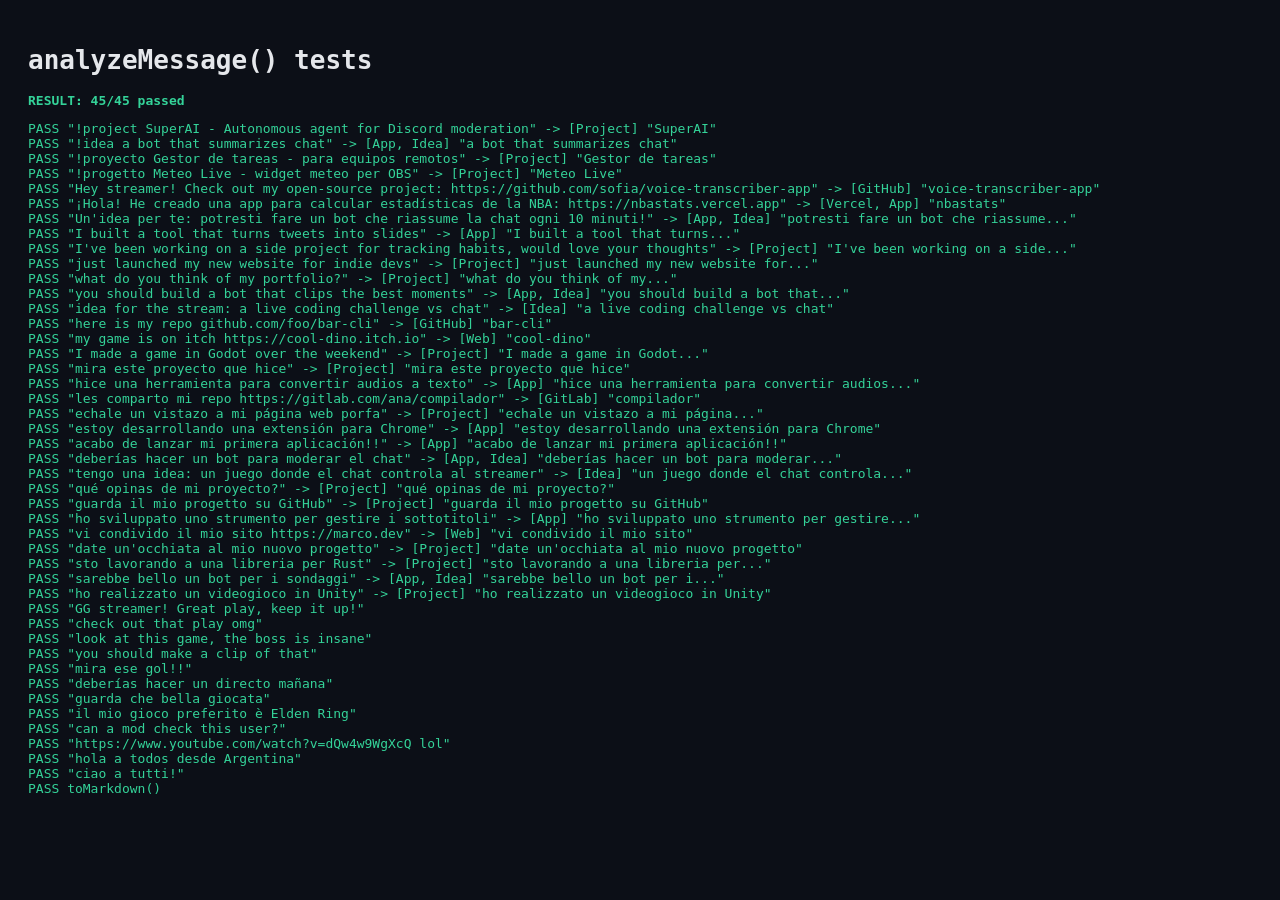
==== tests/analyze_message.html @ 1740136f "Add localStorage persistence, search & tag filter, Copy Markdown export, and expanded EN/ES/IT detec" ====
<!DOCTYPE html>
<html lang="en">
<head>
  <meta charset="UTF-8">
  <title>ChatProjectTracker - analyzeMessage() tests</title>
  <style>
    body { font-family: monospace; background: #0c0f17; color: #e5e7eb; padding: 20px; }
    .pass { color: #34d399; } .fail { color: #ef4444; font-weight: bold; }
  </style>
</head>
<body>
  <h1>analyzeMessage() tests</h1>
  <div id="summary"></div>
  <pre id="results"></pre>
  <script src="../chat_project_tracker.js"></script>
  <script>
    const tracker = new ChatProjectTracker({ containerId: '__none__', persist: false });

    // [text, expectedDetected, expectedTags (optional, subset), expectedTitle (optional)]
    const cases = [
      // Commands
      ['!project SuperAI - Autonomous agent for Discord moderation', true, ['Project'], 'SuperAI'],
      ['!idea a bot that summarizes chat', true, ['Idea', 'App']],
      ['!proyecto Gestor de tareas - para equipos remotos', true, [], 'Gestor de tareas'],
      ['!progetto Meteo Live - widget meteo per OBS', true, [], 'Meteo Live'],
      // Existing simulator messages
      ['Hey streamer! Check out my open-source project: https://github.com/sofia/voice-transcriber-app', true, ['GitHub'], 'voice-transcriber-app'],
      ['¡Hola! He creado una app para calcular estadísticas de la NBA: https://nbastats.vercel.app', true, ['Vercel', 'App'], 'nbastats'],
      ["Un'idea per te: potresti fare un bot che riassume la chat ogni 10 minuti!", true, ['Idea', 'App']],
      // English
      ['I built a tool that turns tweets into slides', true, ['App']],
      ["I've been working on a side project for tracking habits, would love your thoughts", true],
      ['just launched my new website for indie devs', true],
      ['what do you think of my portfolio?', true],
      ['you should build a bot that clips the best moments', true, ['Idea', 'App']],
      ['idea for the stream: a live coding challenge vs chat', true, ['Idea']],
      ['here is my repo github.com/foo/bar-cli', true, ['GitHub'], 'bar-cli'],
      ['my game is on itch https://cool-dino.itch.io', true, ['Web'], 'cool-dino'],
      ['I made a game in Godot over the weekend', true],
      // Spanish
      ['mira este proyecto que hice', true],
      ['hice una herramienta para convertir audios a texto', true, ['App']],
      ['les comparto mi repo https://gitlab.com/ana/compilador', true, ['GitLab'], 'compilador'],
      ['echale un vistazo a mi página web porfa', true],
      ['estoy desarrollando una extensión para Chrome', true, ['App']],
      ['acabo de lanzar mi primera aplicación!!', true, ['App']],
      ['deberías hacer un bot para moderar el chat', true, ['Idea', 'App']],
      ['tengo una idea: un juego donde el chat controla al streamer', true, ['Idea']],
      ['qué opinas de mi proyecto?', true],
      // Italian
      ['guarda il mio progetto su GitHub', true],
      ['ho sviluppato uno strumento per gestire i sottotitoli', true, ['App']],
      ['vi condivido il mio sito https://marco.dev', true, ['Web']],
      ["date un'occhiata al mio nuovo progetto", true],
      ['sto lavorando a una libreria per Rust', true],
      ['sarebbe bello un bot per i sondaggi', true, ['Idea', 'App']],
      ['ho realizzato un videogioco in Unity', true],
      // Negatives (chit-chat)
      ['GG streamer! Great play, keep it up!', false],
      ['check out that play omg', false],
      ['look at this game, the boss is insane', false],
      ['you should make a clip of that', false],
      ['mira ese gol!!', false],
      ['deberías hacer un directo mañana', false],
      ['guarda che bella giocata', false],
      ['il mio gioco preferito è Elden Ring', false],
      ['can a mod check this user?', false],
      ['https://www.youtube.com/watch?v=dQw4w9WgXcQ lol', false],
      ['hola a todos desde Argentina', false],
      ['ciao a tutti!', false]
    ];

    let pass = 0;
    const lines = cases.map(([text, expected, tags = [], title]) => {
      const res = tracker.analyzeMessage({ id: 't', author: 'tester', text });
      const errors = [];
      if (!!res !== expected) errors.push(`detected=${!!res}, expected ${expected}`);
      if (res && expected) {
        tags.forEach(t => { if (!res.tags.includes(t)) errors.push(`missing tag ${t} (got ${res.tags.join(',')})`); });
        if (title && res.title !== title) errors.push(`title="${res.title}", expected "${title}"`);
      }
      if (!errors.length) pass++;
      const detail = res ? ` -> [${res.tags.join(', ')}] "${res.title}"` : '';
      return `${errors.length ? 'FAIL' : 'PASS'} ${JSON.stringify(text)}${detail}${errors.length ? '\n     ' + errors.join('; ') : ''}`;
    });

    // Markdown export
    const md = tracker.toMarkdown([
      { title: 'voice [beta]', url: 'https://github.com/sofia/voice_(app)', author: 'SofiaCode', description: 'Line one\nline two' },
      { title: 'SuperAI', url: '', author: 'AlexDev', description: 'Autonomous agent' },
      { title: 'nbastats', url: 'https://nbastats.vercel.app', author: 'Carlos_VE', description: 'He creado una app: https://nbastats.vercel.app' }
    ]);
    const expectedMd = '- [voice \\[beta\\]](https://github.com/sofia/voice_%28app%29) by @SofiaCode: Line one line two\n- **SuperAI** by @AlexDev: Autonomous agent\n- [nbastats](https://nbastats.vercel.app) by @Carlos_VE: He creado una app';
    const mdOk = md === expectedMd;
    if (mdOk) pass++;
    lines.push(`${mdOk ? 'PASS' : 'FAIL'} toMarkdown()${mdOk ? '' : '\n     got: ' + JSON.stringify(md)}`);

    const total = cases.length + 1;
    document.getElementById('results').innerHTML = lines
      .map(l => `<span class="${l.startsWith('PASS') ? 'pass' : 'fail'}">${l.replace(/</g, '&lt;')}</span>`).join('\n');
    document.getElementById('summary').innerHTML =
      `<b class="${pass === total ? 'pass' : 'fail'}" id="result-line">RESULT: ${pass}/${total} passed</b>`;
  </script>
</body>
</html>
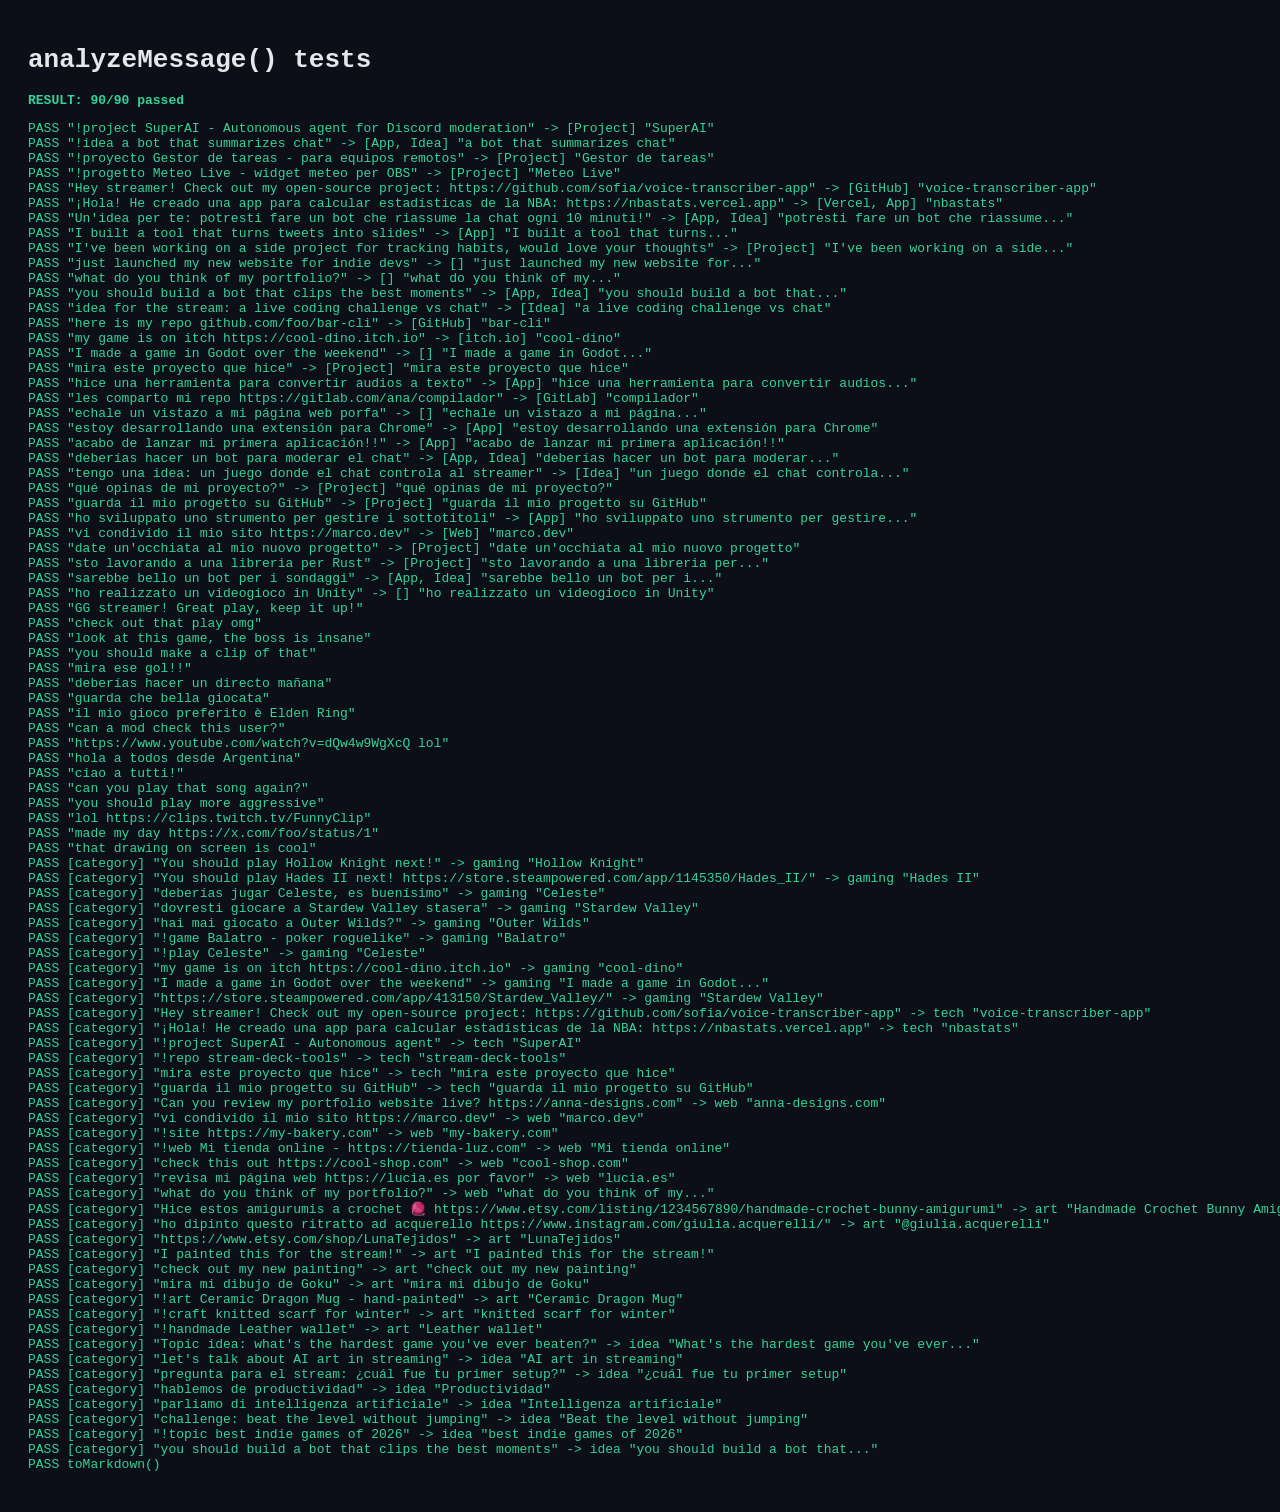
==== commit 0b07d0b8: "Universal Live Showcase: 5 categories with auto-detection & commands, category chips, Stream Mode, t" ====
--- a/tests/analyze_message.html
+++ b/tests/analyze_message.html
@@ -2,7 +2,7 @@
 <html lang="en">
 <head>
   <meta charset="UTF-8">
-  <title>ChatProjectTracker - analyzeMessage() tests</title>
+  <title>ChatProjectTracker - analyzeMessage() & category tests</title>
   <style>
     body { font-family: monospace; background: #0c0f17; color: #e5e7eb; padding: 20px; }
     .pass { color: #34d399; } .fail { color: #ef4444; font-weight: bold; }
@@ -35,7 +35,7 @@
       ['you should build a bot that clips the best moments', true, ['Idea', 'App']],
       ['idea for the stream: a live coding challenge vs chat', true, ['Idea']],
       ['here is my repo github.com/foo/bar-cli', true, ['GitHub'], 'bar-cli'],
-      ['my game is on itch https://cool-dino.itch.io', true, ['Web'], 'cool-dino'],
+      ['my game is on itch https://cool-dino.itch.io', true, ['itch.io'], 'cool-dino'],
       ['I made a game in Godot over the weekend', true],
       // Spanish
       ['mira este proyecto que hice', true],
@@ -67,7 +67,61 @@
       ['can a mod check this user?', false],
       ['https://www.youtube.com/watch?v=dQw4w9WgXcQ lol', false],
       ['hola a todos desde Argentina', false],
-      ['ciao a tutti!', false]
+      ['ciao a tutti!', false],
+      ['can you play that song again?', false],
+      ['you should play more aggressive', false],
+      ['lol https://clips.twitch.tv/FunnyClip', false],
+      ['made my day https://x.com/foo/status/1', false],
+      ['that drawing on screen is cool', false]
+    ];
+
+    // [text, expectedCategory, expectedTitle (optional)]
+    const categoryCases = [
+      // 🎮 Gaming
+      ['You should play Hollow Knight next!', 'gaming', 'Hollow Knight'],
+      ['You should play Hades II next! https://store.steampowered.com/app/1145350/Hades_II/', 'gaming', 'Hades II'],
+      ['deberías jugar Celeste, es buenísimo', 'gaming', 'Celeste'],
+      ['dovresti giocare a Stardew Valley stasera', 'gaming', 'Stardew Valley'],
+      ['hai mai giocato a Outer Wilds?', 'gaming', 'Outer Wilds'],
+      ['!game Balatro - poker roguelike', 'gaming', 'Balatro'],
+      ['!play Celeste', 'gaming', 'Celeste'],
+      ['my game is on itch https://cool-dino.itch.io', 'gaming', 'cool-dino'],
+      ['I made a game in Godot over the weekend', 'gaming'],
+      ['https://store.steampowered.com/app/413150/Stardew_Valley/', 'gaming', 'Stardew Valley'],
+      // 💻 Tech & Code
+      ['Hey streamer! Check out my open-source project: https://github.com/sofia/voice-transcriber-app', 'tech'],
+      ['¡Hola! He creado una app para calcular estadísticas de la NBA: https://nbastats.vercel.app', 'tech'],
+      ['!project SuperAI - Autonomous agent', 'tech', 'SuperAI'],
+      ['!repo stream-deck-tools', 'tech'],
+      ['mira este proyecto que hice', 'tech'],
+      ['guarda il mio progetto su GitHub', 'tech'],
+      // 🌐 Websites & Portals
+      ['Can you review my portfolio website live? https://anna-designs.com', 'web', 'anna-designs.com'],
+      ['vi condivido il mio sito https://marco.dev', 'web', 'marco.dev'],
+      ['!site https://my-bakery.com', 'web', 'my-bakery.com'],
+      ['!web Mi tienda online - https://tienda-luz.com', 'web', 'Mi tienda online'],
+      ['check this out https://cool-shop.com', 'web', 'cool-shop.com'],
+      ['revisa mi página web https://lucia.es por favor', 'web'],
+      ['what do you think of my portfolio?', 'web'],
+      // 🎨 Handmade & Art
+      ['Hice estos amigurumis a crochet 🧶 https://www.etsy.com/listing/1234567890/handmade-crochet-bunny-amigurumi', 'art', 'Handmade Crochet Bunny Amigurumi'],
+      ['ho dipinto questo ritratto ad acquerello https://www.instagram.com/giulia.acquerelli/', 'art', '@giulia.acquerelli'],
+      ['https://www.etsy.com/shop/LunaTejidos', 'art', 'LunaTejidos'],
+      ['I painted this for the stream!', 'art'],
+      ['check out my new painting', 'art'],
+      ['mira mi dibujo de Goku', 'art'],
+      ['!art Ceramic Dragon Mug - hand-painted', 'art', 'Ceramic Dragon Mug'],
+      ['!craft knitted scarf for winter', 'art'],
+      ['!handmade Leather wallet', 'art'],
+      // 💡 Ideas & Topics
+      ["Topic idea: what's the hardest game you've ever beaten?", 'idea'],
+      ["let's talk about AI art in streaming", 'idea', 'AI art in streaming'],
+      ['pregunta para el stream: ¿cuál fue tu primer setup?', 'idea'],
+      ['hablemos de productividad', 'idea', 'Productividad'],
+      ['parliamo di intelligenza artificiale', 'idea', 'Intelligenza artificiale'],
+      ['challenge: beat the level without jumping', 'idea', 'Beat the level without jumping'],
+      ['!topic best indie games of 2026', 'idea'],
+      ['you should build a bot that clips the best moments', 'idea']
     ];
 
     let pass = 0;
@@ -84,6 +138,19 @@
       return `${errors.length ? 'FAIL' : 'PASS'} ${JSON.stringify(text)}${detail}${errors.length ? '\n     ' + errors.join('; ') : ''}`;
     });
 
+    categoryCases.forEach(([text, category, title]) => {
+      const res = tracker.analyzeMessage({ id: 't', author: 'tester', text });
+      const errors = [];
+      if (!res) errors.push('not detected');
+      else {
+        if (res.category !== category) errors.push(`category=${res.category}, expected ${category}`);
+        if (title && res.title !== title) errors.push(`title="${res.title}", expected "${title}"`);
+      }
+      if (!errors.length) pass++;
+      const detail = res ? ` -> ${res.category} "${res.title}"` : '';
+      lines.push(`${errors.length ? 'FAIL' : 'PASS'} [category] ${JSON.stringify(text)}${detail}${errors.length ? '\n     ' + errors.join('; ') : ''}`);
+    });
+
     // Markdown export
     const md = tracker.toMarkdown([
       { title: 'voice [beta]', url: 'https://github.com/sofia/voice_(app)', author: 'SofiaCode', description: 'Line one\nline two' },
@@ -95,7 +162,7 @@
     if (mdOk) pass++;
     lines.push(`${mdOk ? 'PASS' : 'FAIL'} toMarkdown()${mdOk ? '' : '\n     got: ' + JSON.stringify(md)}`);
 
-    const total = cases.length + 1;
+    const total = cases.length + categoryCases.length + 1;
     document.getElementById('results').innerHTML = lines
       .map(l => `<span class="${l.startsWith('PASS') ? 'pass' : 'fail'}">${l.replace(/</g, '&lt;')}</span>`).join('\n');
     document.getElementById('summary').innerHTML =
